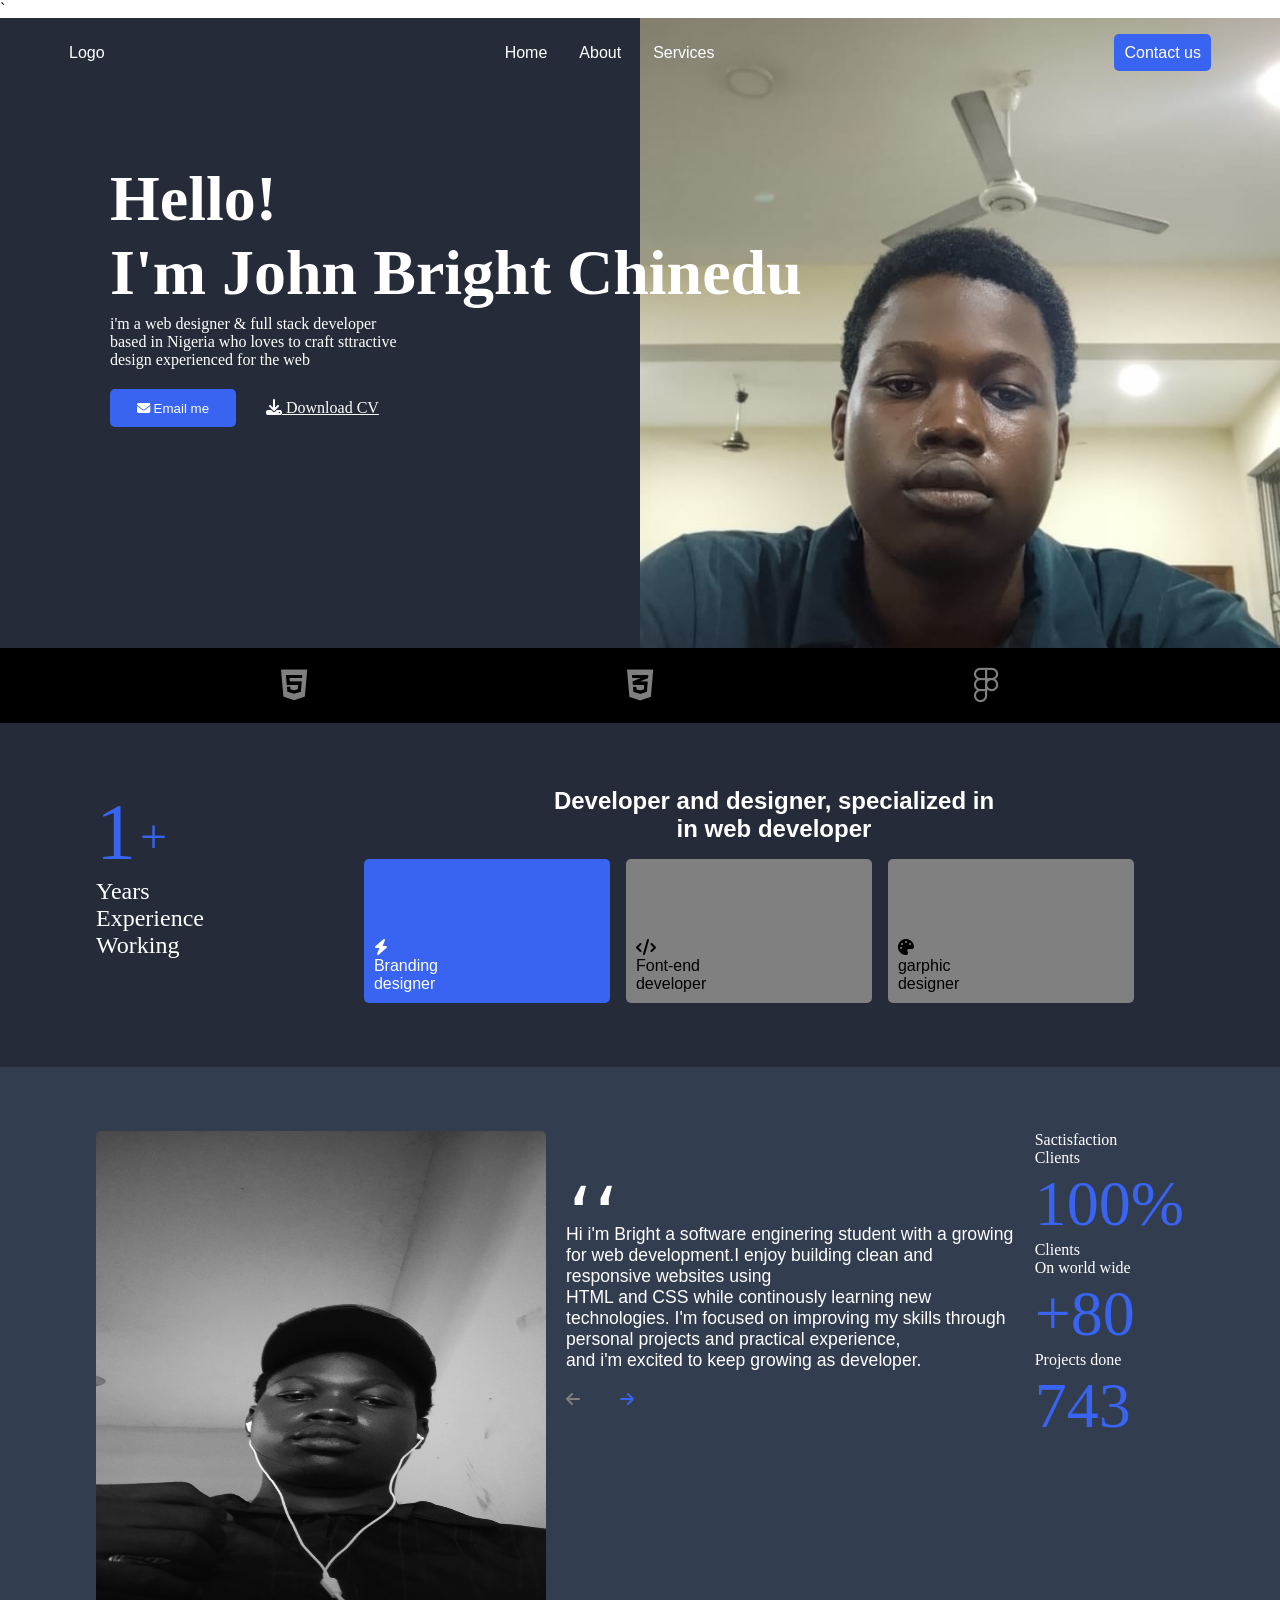
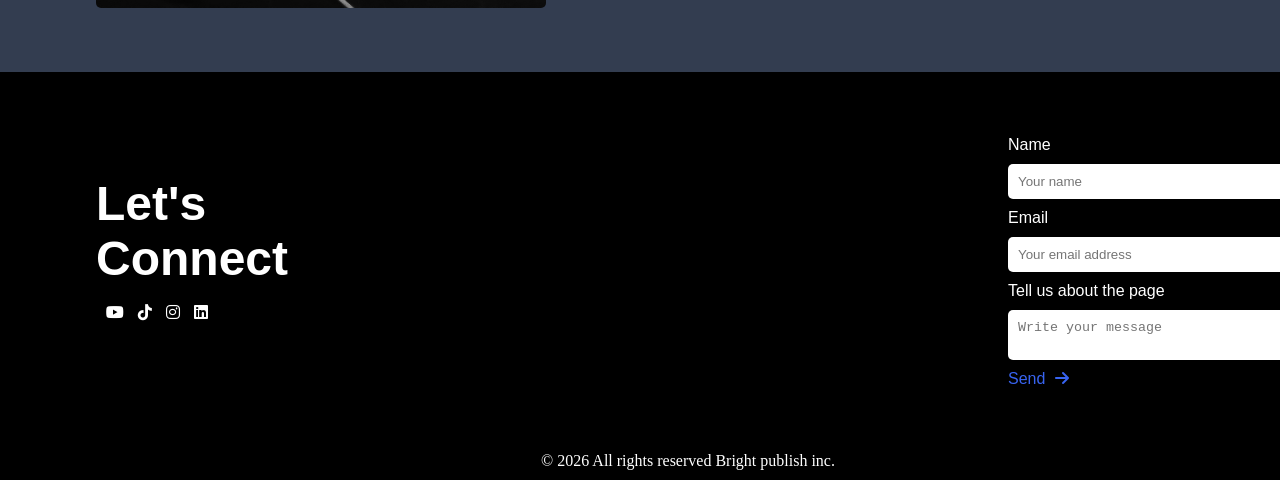
==== index.html @ 67584e98 "renamed the files ready to publish" ====
<!DOCTYPE html>
<html lang="en">
<head>
    <meta charset="UTF-8">
    <meta name="viewport" content="width=device-width, initial-scale=1.0">
    <title>My portfolio</title>
    <link rel="stylesheet" href="style.css">`   
    <link rel="stylesheet" href="https://cdnjs.cloudflare.com/ajax/libs/font-awesome/6.7.2/css/all.min.css">
</head>
<body>

    <!-- Header -->

    <header>
        <div class="top">
            <div class="logo">Logo</div>

            <nav>
                <ul>
                    <li><a href="#">Home</a></li>
                    <li><a href="#">About</a></li>
                    <li><a href="#">Services</a></li>
                </ul>
            </nav>

            <div class="contact-us"><a href="#">Contact us</a></div>
        </div>

        <div class="intro">
            <h1>Hello!<br>I'm John Bright Chinedu</h1>
            <p>
                i'm a web designer & full stack developer<br> based in Nigeria
                who loves to craft sttractive <br>design experienced for the web 
            </p>
            <div class="contact">
                <button type="submit">
                    <i class="fa-solid fa-envelope"></i>
                    Email me
                </button>
                <a href="#">
                    <i class="fa-solid fa-download"></i>
                    Download CV
                </a>
            </div>
        </div>

    </header>

    <!-- First section -->

    <section class="first-section">
        <div class="skills">
            <i class="fa-brands fa-html5"></i>
            <i class="fa-brands fa-css3-alt"></i>
            <i class="fa-brands fa-figma"></i>
        </div>
    </section>

    <!-- Second section -->

    <section class="second-section">
        <div class="experiences">
            <div class="experience">
                <span class="number">1</span>
                <sup class="plus">+</sup>
                <p>
                    Years<br>
                    Experience<br>
                    Working
                </p>
            </div>

            <div class="experience-1">
                <h4>
                    Developer and designer, specialized in<br>
                    in web developer
                </h4>
                <div class="cards">
                    <div class="card-1">
                        <i class="fa-solid fa-bolt"></i>
                        <p>Branding <br>designer</p>
                    </div>

                    <div class="card-2">
                        <i class="fa-solid fa-code"></i>
                        <p>Font-end <br>developer</p>
                    </div>

                    <div class="card-2">
                        <i class="fa-solid fa-palette"></i>
                        <p>garphic <br>designer</p>
                    </div>
                </div>
            </div>
        </div>
    </section>

    <!-- Third section -->

    <section>
        <div class="abouts">
            <div class="about">
                <img src="/images/profile-2.jpeg">
            </div>

            <div class="about-1">
                <span class="apostrophe">،،</span>
                <p>
                    Hi i'm Bright a software enginering student
                    with a growing for web development.I enjoy
                    building clean and responsive websites using<br>
                    HTML and CSS while continously learning new
                    technologies. I'm focused on improving my skills 
                    through personal projects and practical experience,<br>
                    and i'm excited to keep growing as  developer.
                </p>
                <i class="fa-solid fa-arrow-left"></i><i class="fa-solid fa-arrow-right"></i>
            </div>

            <div class="about">

                <p>
                    Sactisfaction<br>
                    Clients<br>
                    <span class="numbers">100%</span>
                </p>

                <p>
                    Clients<br>
                    On world wide<br>
                    <span class="numbers">+80</span>
                <p>

                <p>
                    Projects done<br>
                    <span class="numbers">743</span>
                </p>

            </div>
        </div>
    </section>

    <!-- Fourth section -->

    <footer>

        <div class="connect">
            <div class="lets-connect">
                <h1>
                    Let's<br>
                    Connect
                </h1><br>
                <i class="fa-brands fa-youtube"></i>
                <i class="fa-brands fa-tiktok"></i>
                <i class="fa-brands fa-instagram"></i>
                <i class="fa-brands fa-linkedin"></i>
            </div>

            <div class="for-clients">
                <div class="client">
                    <label for="name">Name</label>
                    <input type="name" id="name" placeholder="Your name" required>
                </div>

                <div class="client">
                    <label for="email">Email</label>
                    <input type="email" id="email" placeholder="Your email address" required>
                </div>
                
                <div class="client">
                    <label for="message">Tell us about the page</label>
                    <textarea id="message" placeholder="Write your message"></textarea>
                </div>

                <a href="#">Send<i class="fa-solid fa-arrow-right"></i></a>

            </div>
        </div>
        <p class="footer-p">&copy; 2026 All rights reserved Bright publish inc.</p>
    </footer>
</body>
</html>
---- style.css ----
* {
    margin: 0;
    padding: 0;
    box-sizing: border-box;
}

/* header */

header {
    min-height: 70vh;
    padding: 10px;
    background: #252b38;
    position: relative;
}
header::after {
    content: "";
    position: absolute;
    top: 0;
    right: 0;
    width: 50%;
    height: 100%;
    background-image: url(/images/profile-1.jpeg);
    background-size: cover;
    background-position: center;
    background-repeat: no-repeat;
}
.logo {
    color: white;
    font-family: 'Franklin Gothic Medium', 'Arial Narrow', Arial, sans-serif;
}
.top {
    align-items: center;
    justify-content: center;
    text-align: center;
    display: flex;
    gap: 25rem;
    padding-top: 1rem;
}
.top,
.intro {
    position: relative;
    z-index: 1;
}
ul {
    display: flex;
    list-style-type: none;
    gap: 2rem;
}
ul a {
    text-decoration: none;
    color: white;
    font-family: 'Franklin Gothic Medium', 'Arial Narrow', Arial, sans-serif;
}
.contact-us a {
    text-decoration: none;
    background-color: rgb(56, 100, 241);
    color: white;
    padding: 10px;
    border-radius: 5px;
    font-family: 'Franklin Gothic Medium', 'Arial Narrow', Arial, sans-serif;
}
.intro {
    margin: 100px;
    width: 100%;
}
.intro h1 {
    color: white;
    font-size: 4rem;
}
.intro p {
    color: white;
    padding-top: 5px;
    padding-bottom: 20px;
}
.contact {
    display: flex;
    gap: 20px;
}
button {
    background-color: rgb(56, 100, 241);
    padding: 10px;
    border: none;
    color: white;
    width: 10%;
    border-radius: 5px;
    cursor: pointer;
}
.contact a {
    padding: 10px;
    color: white;
}

/* First section */

.first-section {
    display: flex;
    justify-content: center;
    align-items: center;
    background-color: black;
    padding: 20px;
}
.skills {
    display: flex;
    gap: 20rem;
    justify-content: center;
    align-items: center;
}
.skills i {
    color: grey;
    font-size: 35px;
}

/* second-section */

.experiences {
    display: flex;
    padding: 6rem;
    background: #252b38;
    gap: 10rem;
    padding-top: 4rem;
    padding-bottom: 4rem;
}
.number {
    color: rgb(56, 100, 241);
    font-size: 5rem;
}
.plus {
    color: rgb(56, 100, 241);
    font-size: 3rem;
}
.experience p {
    color: white;
    font-size: 1.5rem;
}
.experience-1 {
    padding-left: rem;
    width: 100%;
}
.experience-1 h4 {
    text-align: center;
    color: white;
    font-family: 'Franklin Gothic Medium', 'Arial Narrow', Arial, sans-serif;
    padding-bottom: 1rem;
    font-size: 1.5rem;
}
.cards {
    display: flex;
    gap: 1rem;
}
.card-1 {
    width: 30%;
    height: 150%;
    background-color: rgb(56, 100, 241);
    padding: 0 10px;
    border-radius: 5px;
}
.card-1 i {
    padding-top: 80px;
    color: white;
}
.card i {
    padding-top: 0px;
    color: white;
}
.card-1 p {
    padding-bottom: 10px;
    color: white;
    font-family: 'Franklin Gothic Medium', 'Arial Narrow', Arial, sans-serif;
}
.card-2 {
    width: 30%;
    height: 150%;
    background-color: grey;
    padding: 0 10px;
    border-radius: 5px;
}
.card-2 i {
    padding-top: 80px;
    color: black;
}
.card i {
    padding-top: 80px;
    color: black;
}
.card-2 p {
    padding-bottom: 10px;
    color: black;
    font-family: 'Franklin Gothic Medium', 'Arial Narrow', Arial, sans-serif;
}

/* Third section */

.abouts {
    padding: 6rem;
    background-color: #333d50;
    display: flex;
    padding-bottom: 4rem;
    padding-top: 4rem;
}
.about {
    display: flex;
}
.about img {
    width: 50vh;
    height: 53vh;
    background-size: cover;
    background-position: center;
    background-repeat: no-repeat;
    border-radius: 5px;
}
.apostrophe {
    font-size: 5rem;
    padding-bottom: 0px;
    padding-left: 20px;
    color: white;
    padding-top: 0px;
}
.about-1 p {
    color: white;
    font-family: 'Franklin Gothic Medium', 'Arial Narrow', Arial, sans-serif;
    padding: 0px 20px;
    padding-top: 0px;
    justify-content: center;
    font-size: 1.1rem;
}
.about-1 i {
    padding: 20px; 
}
.fa-arrow-left {
    color: grey;
    cursor: pointer;
}
.fa-arrow-right {
    color: rgb(56, 100, 241);
    cursor: pointer;
}
.about {
    display: flex;
    flex-direction: column;
}
.about p {
    color: white;
    font-size: 1rem;
}
.numbers {
    font-size: 4rem;
    color: rgb(56, 100, 241);
}

/* Footer section */

footer {
    padding-top: 4rem;
    padding-left: 6rem;
    background-color:black;
}
.connect {
    display: flex;
    gap: 10rem;
}
.lets-connect h1 {
    font-family: 'Franklin Gothic Medium', 'Arial Narrow', Arial, sans-serif;
    font-size: 3rem;
    color: white;
    padding-top: 2.5rem;
}
.lets-connect i {
    color: white;
    padding-left: 10px;
}
.footer-p {
    justify-content: center;
    padding-bottom: 10px;
    text-align: center;
    padding-top: 4rem;
    color: white;
}
.for-clients {
    justify-content: end;
    display: flex;
    flex-direction: column;
    padding-left: 35rem;
}
.client label {
    color: white;
    font-family: Arial, Helvetica, sans-serif;
}
.client {
    display: flex;
    flex-direction: column;
    gap: 10px;
    padding-bottom: 10px;
}
.client input {
    padding: 10px;
    width: 50vh;
    border: none;
    border-radius: 5px;
}
.client textarea {
    padding: 10px;
    width: 50vh;
    border: none;
    border-radius: 5px;
}
.for-clients a {
    color: rgb(56, 100, 241);
    text-decoration: none;
    font-family: 'Franklin Gothic Medium', 'Arial Narrow', Arial, sans-serif;
}
.for-clients i {
    padding-left: 10px;
    align-items: center;
}
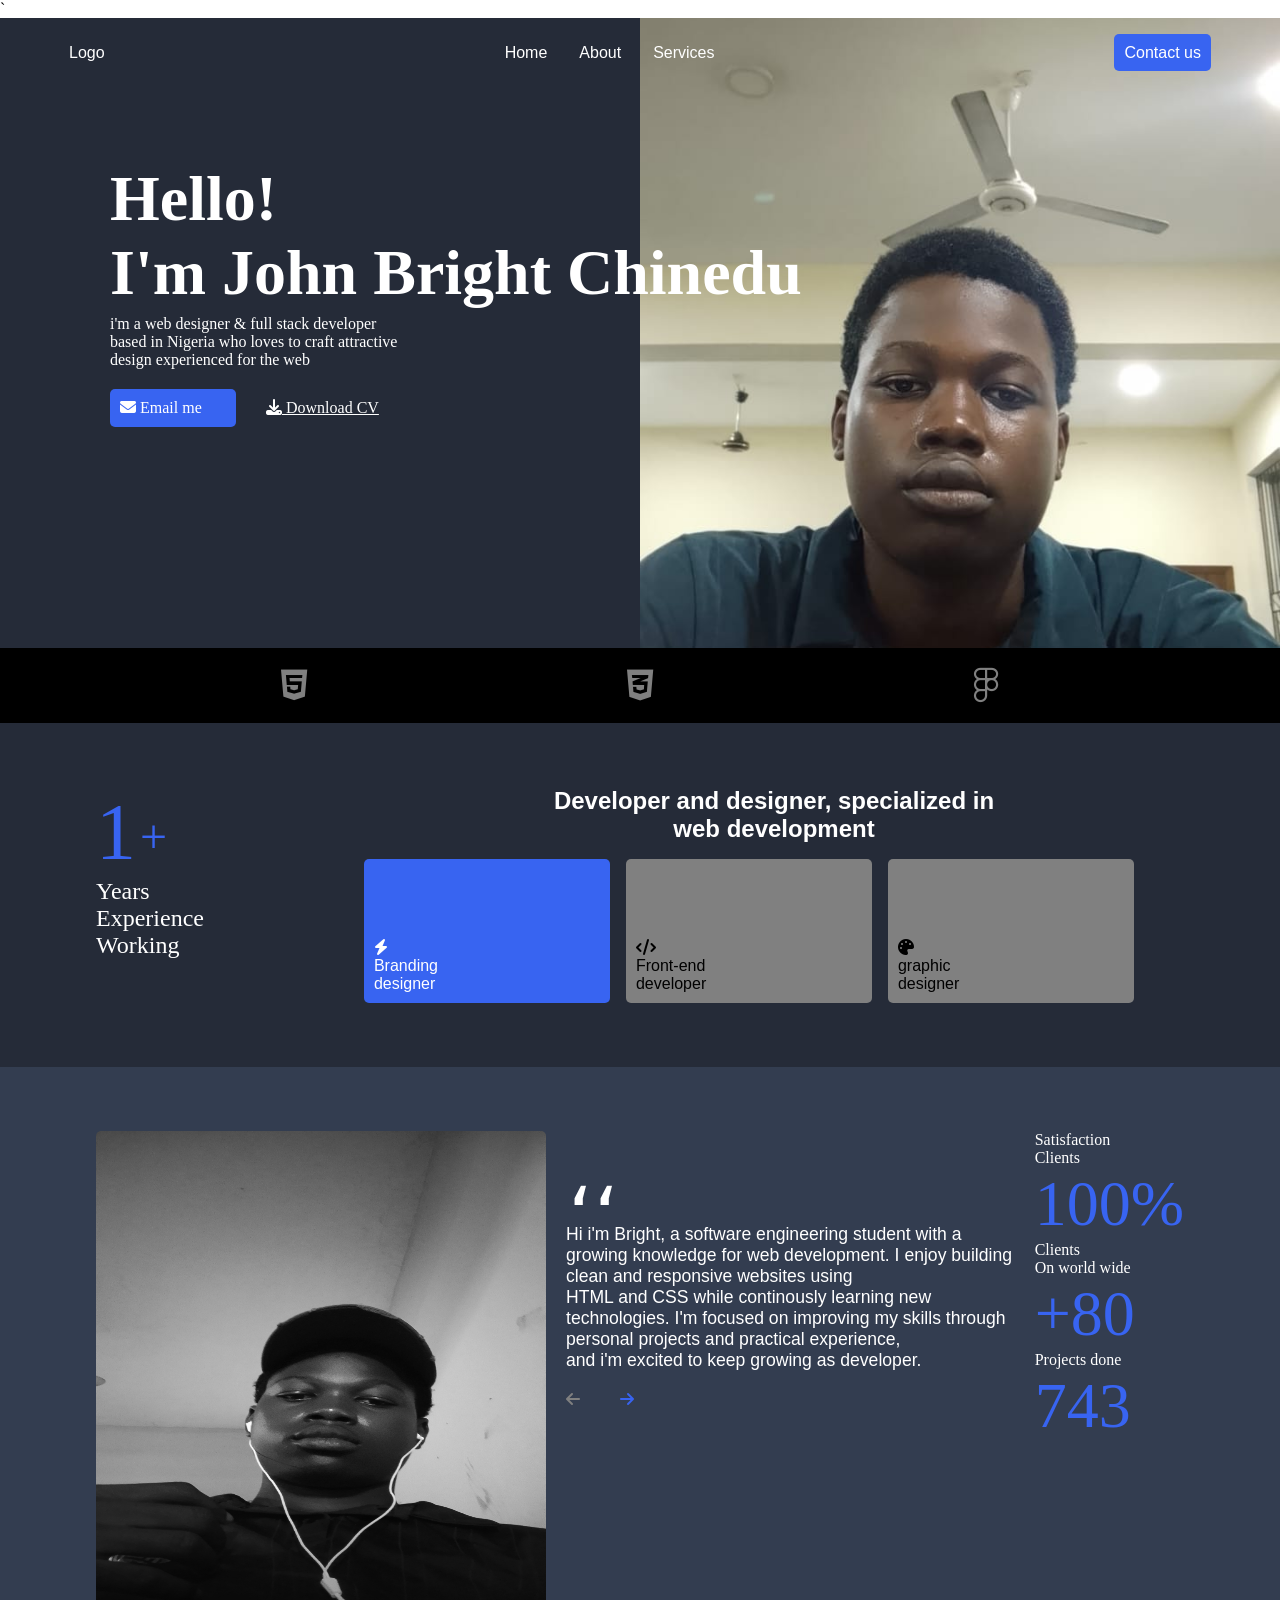
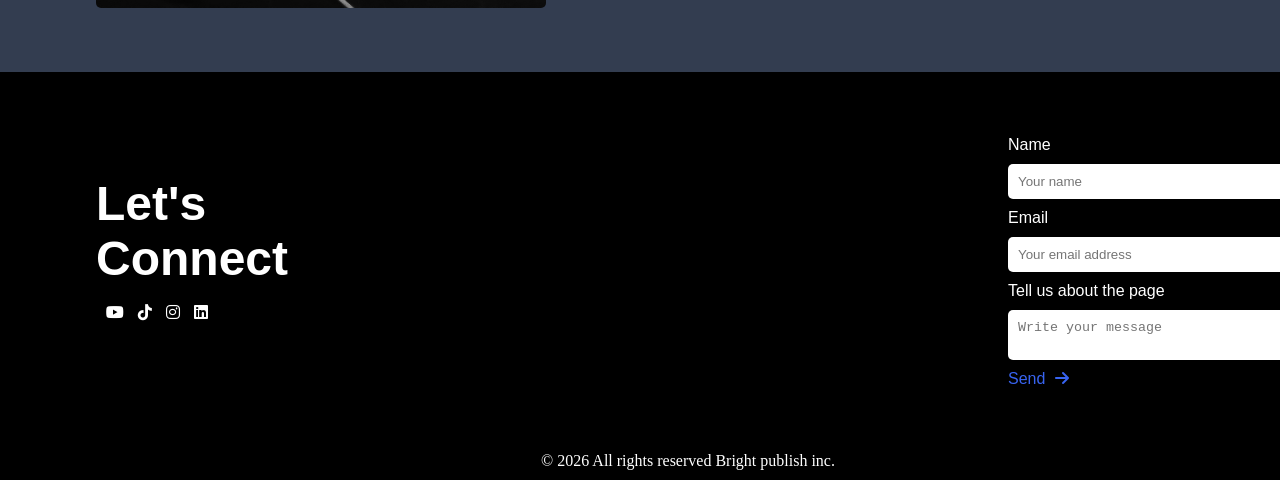
==== commit 201d393e: "few changes but not yet added media queries" ====
--- a/index.html
+++ b/index.html
@@ -30,13 +30,13 @@
             <h1>Hello!<br>I'm John Bright Chinedu</h1>
             <p>
                 i'm a web designer & full stack developer<br> based in Nigeria
-                who loves to craft sttractive <br>design experienced for the web 
+                who loves to craft attractive <br>design experienced for the web 
             </p>
             <div class="contact">
-                <button type="submit">
+                <a href="mailto:johnchinedu040@gmail.com" class="Email-me">
                     <i class="fa-solid fa-envelope"></i>
                     Email me
-                </button>
+                </a>
                 <a href="#">
                     <i class="fa-solid fa-download"></i>
                     Download CV
@@ -73,7 +73,7 @@
             <div class="experience-1">
                 <h4>
                     Developer and designer, specialized in<br>
-                    in web developer
+                    web development
                 </h4>
                 <div class="cards">
                     <div class="card-1">
@@ -83,12 +83,12 @@
 
                     <div class="card-2">
                         <i class="fa-solid fa-code"></i>
-                        <p>Font-end <br>developer</p>
+                        <p>Front-end <br>developer</p>
                     </div>
 
                     <div class="card-2">
                         <i class="fa-solid fa-palette"></i>
-                        <p>garphic <br>designer</p>
+                        <p>graphic <br>designer</p>
                     </div>
                 </div>
             </div>
@@ -100,14 +100,14 @@
     <section>
         <div class="abouts">
             <div class="about">
-                <img src="/images/profile-2.jpeg">
+                <img src="./images/profile-2.jpeg">
             </div>
 
             <div class="about-1">
                 <span class="apostrophe">،،</span>
                 <p>
-                    Hi i'm Bright a software enginering student
-                    with a growing for web development.I enjoy
+                    Hi i'm Bright, a software engineering student
+                    with a growing knowledge for web development. I enjoy
                     building clean and responsive websites using<br>
                     HTML and CSS while continously learning new
                     technologies. I'm focused on improving my skills 
@@ -120,7 +120,7 @@
             <div class="about">
 
                 <p>
-                    Sactisfaction<br>
+                    Satisfaction<br>
                     Clients<br>
                     <span class="numbers">100%</span>
                 </p>
--- a/style.css
+++ b/style.css
@@ -19,7 +19,7 @@
     right: 0;
     width: 50%;
     height: 100%;
-    background-image: url(/images/profile-1.jpeg);
+    background-image: url(./images/profile-1.jpeg);
     background-size: cover;
     background-position: center;
     background-repeat: no-repeat;
@@ -76,7 +76,7 @@
     display: flex;
     gap: 20px;
 }
-button {
+.Email-me {
     background-color: rgb(56, 100, 241);
     padding: 10px;
     border: none;
@@ -84,6 +84,7 @@
     width: 10%;
     border-radius: 5px;
     cursor: pointer;
+    text-decoration: none;
 }
 .contact a {
     padding: 10px;
@@ -311,4 +312,8 @@
 .for-clients i {
     padding-left: 10px;
     align-items: center;
+}
+
+@media(max-width="30rem") {
+    
 }
